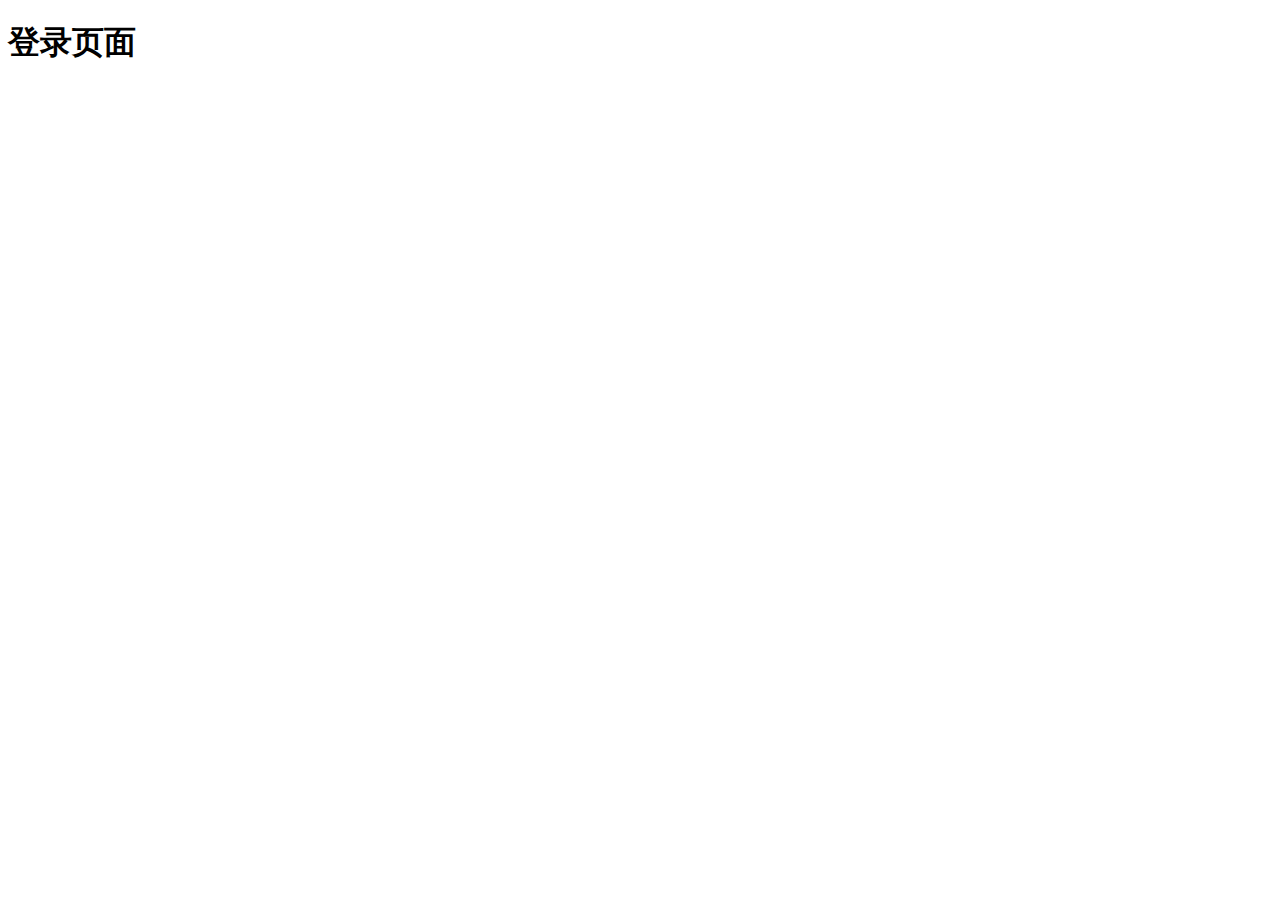
==== login.html @ adebc360 "初始化项目" ====
<!DOCTYPE html>
<html lang="en">

<head>
    <meta charset="UTF-8">
    <meta name="viewport" content="width=device-width, initial-scale=1.0">
    <title>Document</title>
</head>

<body>
    <h1>登录页面</h1>
</body>

</html>
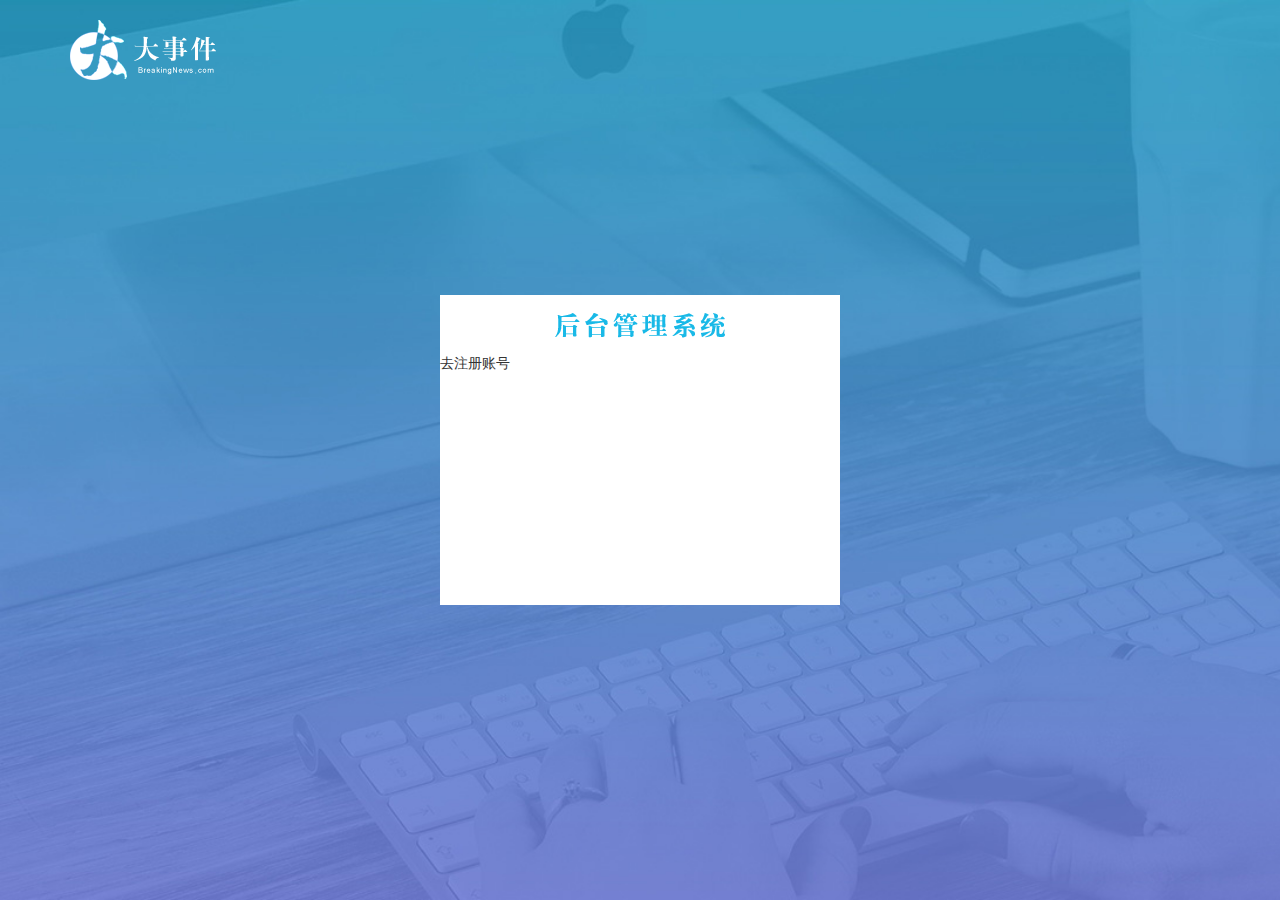
==== commit 69cecc30: "完成登录页面" ====
--- a/login.html
+++ b/login.html
@@ -5,10 +5,30 @@
     <meta charset="UTF-8">
     <meta name="viewport" content="width=device-width, initial-scale=1.0">
     <title>Document</title>
+    <link rel="stylesheet" href="/assets/lib/layui/css/layui.css">
+    <link rel="stylesheet" href="/assets/css/login.css" />
 </head>
 
 <body>
-    <h1>登录页面</h1>
+    <div class="layui-main header">
+        <img src="/assets/images/logo.png" alt="">
+    </div>
+    <div class="loginBox">
+        <div class="header-box"></div>
+        <!-- 登录盒子 -->
+        <div class="login_box">
+            <a href="javascript:;" id="link-reg">去注册账号</a>
+        </div>
+        <!-- 注册盒子 -->
+        <div class="reg_box">
+            <a href="javascript:;" id="link-login">去登录</a>
+        </div>
+
+    </div>
+    <!-- 一定要在最底部,导入所有的script脚本 -->
+    <script src="/assets/lib/layui/layui.all.js"></script>
+    <script src="/assets/lib/jquery.js"></script>
+    <script src="/assets/js/login.js"></script>
 </body>
 
 </html>--- a/assets/lib/layui/css/layui.css
+++ b/assets/lib/layui/css/layui.css
@@ -0,0 +1,2 @@
+/** layui-v2.5.5 MIT License By https://www.layui.com */
+ .layui-inline,img{display:inline-block;vertical-align:middle}h1,h2,h3,h4,h5,h6{font-weight:400}.layui-edge,.layui-header,.layui-inline,.layui-main{position:relative}.layui-body,.layui-edge,.layui-elip{overflow:hidden}.layui-btn,.layui-edge,.layui-inline,img{vertical-align:middle}.layui-btn,.layui-disabled,.layui-icon,.layui-unselect{-moz-user-select:none;-webkit-user-select:none;-ms-user-select:none}.layui-elip,.layui-form-checkbox span,.layui-form-pane .layui-form-label{text-overflow:ellipsis;white-space:nowrap}.layui-breadcrumb,.layui-tree-btnGroup{visibility:hidden}blockquote,body,button,dd,div,dl,dt,form,h1,h2,h3,h4,h5,h6,input,li,ol,p,pre,td,textarea,th,ul{margin:0;padding:0;-webkit-tap-highlight-color:rgba(0,0,0,0)}a:active,a:hover{outline:0}img{border:none}li{list-style:none}table{border-collapse:collapse;border-spacing:0}h4,h5,h6{font-size:100%}button,input,optgroup,option,select,textarea{font-family:inherit;font-size:inherit;font-style:inherit;font-weight:inherit;outline:0}pre{white-space:pre-wrap;white-space:-moz-pre-wrap;white-space:-pre-wrap;white-space:-o-pre-wrap;word-wrap:break-word}body{line-height:24px;font:14px Helvetica Neue,Helvetica,PingFang SC,Tahoma,Arial,sans-serif}hr{height:1px;margin:10px 0;border:0;clear:both}a{color:#333;text-decoration:none}a:hover{color:#777}a cite{font-style:normal;*cursor:pointer}.layui-border-box,.layui-border-box *{box-sizing:border-box}.layui-box,.layui-box *{box-sizing:content-box}.layui-clear{clear:both;*zoom:1}.layui-clear:after{content:'\20';clear:both;*zoom:1;display:block;height:0}.layui-inline{*display:inline;*zoom:1}.layui-edge{display:inline-block;width:0;height:0;border-width:6px;border-style:dashed;border-color:transparent}.layui-edge-top{top:-4px;border-bottom-color:#999;border-bottom-style:solid}.layui-edge-right{border-left-color:#999;border-left-style:solid}.layui-edge-bottom{top:2px;border-top-color:#999;border-top-style:solid}.layui-edge-left{border-right-color:#999;border-right-style:solid}.layui-disabled,.layui-disabled:hover{color:#d2d2d2!important;cursor:not-allowed!important}.layui-circle{border-radius:100%}.layui-show{display:block!important}.layui-hide{display:none!important}@font-face{font-family:layui-icon;src:url(../font/iconfont.eot?v=250);src:url(../font/iconfont.eot?v=250#iefix) format('embedded-opentype'),url(../font/iconfont.woff2?v=250) format('woff2'),url(../font/iconfont.woff?v=250) format('woff'),url(../font/iconfont.ttf?v=250) format('truetype'),url(../font/iconfont.svg?v=250#layui-icon) format('svg')}.layui-icon{font-family:layui-icon!important;font-size:16px;font-style:normal;-webkit-font-smoothing:antialiased;-moz-osx-font-smoothing:grayscale}.layui-icon-reply-fill:before{content:"\e611"}.layui-icon-set-fill:before{content:"\e614"}.layui-icon-menu-fill:before{content:"\e60f"}.layui-icon-search:before{content:"\e615"}.layui-icon-share:before{content:"\e641"}.layui-icon-set-sm:before{content:"\e620"}.layui-icon-engine:before{content:"\e628"}.layui-icon-close:before{content:"\1006"}.layui-icon-close-fill:before{content:"\1007"}.layui-icon-chart-screen:before{content:"\e629"}.layui-icon-star:before{content:"\e600"}.layui-icon-circle-dot:before{content:"\e617"}.layui-icon-chat:before{content:"\e606"}.layui-icon-release:before{content:"\e609"}.layui-icon-list:before{content:"\e60a"}.layui-icon-chart:before{content:"\e62c"}.layui-icon-ok-circle:before{content:"\1005"}.layui-icon-layim-theme:before{content:"\e61b"}.layui-icon-table:before{content:"\e62d"}.layui-icon-right:before{content:"\e602"}.layui-icon-left:before{content:"\e603"}.layui-icon-cart-simple:before{content:"\e698"}.layui-icon-face-cry:before{content:"\e69c"}.layui-icon-face-smile:before{content:"\e6af"}.layui-icon-survey:before{content:"\e6b2"}.layui-icon-tree:before{content:"\e62e"}.layui-icon-upload-circle:before{content:"\e62f"}.layui-icon-add-circle:before{content:"\e61f"}.layui-icon-download-circle:before{content:"\e601"}.layui-icon-templeate-1:before{content:"\e630"}.layui-icon-util:before{content:"\e631"}.layui-icon-face-surprised:before{content:"\e664"}.layui-icon-edit:before{content:"\e642"}.layui-icon-speaker:before{content:"\e645"}.layui-icon-down:before{content:"\e61a"}.layui-icon-file:before{content:"\e621"}.layui-icon-layouts:before{content:"\e632"}.layui-icon-rate-half:before{content:"\e6c9"}.layui-icon-add-circle-fine:before{content:"\e608"}.layui-icon-prev-circle:before{content:"\e633"}.layui-icon-read:before{content:"\e705"}.layui-icon-404:before{content:"\e61c"}.layui-icon-carousel:before{content:"\e634"}.layui-icon-help:before{content:"\e607"}.layui-icon-code-circle:before{content:"\e635"}.layui-icon-water:before{content:"\e636"}.layui-icon-username:before{content:"\e66f"}.layui-icon-find-fill:before{content:"\e670"}.layui-icon-about:before{content:"\e60b"}.layui-icon-location:before{content:"\e715"}.layui-icon-up:before{content:"\e619"}.layui-icon-pause:before{content:"\e651"}.layui-icon-date:before{content:"\e637"}.layui-icon-layim-uploadfile:before{content:"\e61d"}.layui-icon-delete:before{content:"\e640"}.layui-icon-play:before{content:"\e652"}.layui-icon-top:before{content:"\e604"}.layui-icon-friends:before{content:"\e612"}.layui-icon-refresh-3:before{content:"\e9aa"}.layui-icon-ok:before{content:"\e605"}.layui-icon-layer:before{content:"\e638"}.layui-icon-face-smile-fine:before{content:"\e60c"}.layui-icon-dollar:before{content:"\e659"}.layui-icon-group:before{content:"\e613"}.layui-icon-layim-download:before{content:"\e61e"}.layui-icon-picture-fine:before{content:"\e60d"}.layui-icon-link:before{content:"\e64c"}.layui-icon-diamond:before{content:"\e735"}.layui-icon-log:before{content:"\e60e"}.layui-icon-rate-solid:before{content:"\e67a"}.layui-icon-fonts-del:before{content:"\e64f"}.layui-icon-unlink:before{content:"\e64d"}.layui-icon-fonts-clear:before{content:"\e639"}.layui-icon-triangle-r:before{content:"\e623"}.layui-icon-circle:before{content:"\e63f"}.layui-icon-radio:before{content:"\e643"}.layui-icon-align-center:before{content:"\e647"}.layui-icon-align-right:before{content:"\e648"}.layui-icon-align-left:before{content:"\e649"}.layui-icon-loading-1:before{content:"\e63e"}.layui-icon-return:before{content:"\e65c"}.layui-icon-fonts-strong:before{content:"\e62b"}.layui-icon-upload:before{content:"\e67c"}.layui-icon-dialogue:before{content:"\e63a"}.layui-icon-video:before{content:"\e6ed"}.layui-icon-headset:before{content:"\e6fc"}.layui-icon-cellphone-fine:before{content:"\e63b"}.layui-icon-add-1:before{content:"\e654"}.layui-icon-face-smile-b:before{content:"\e650"}.layui-icon-fonts-html:before{content:"\e64b"}.layui-icon-form:before{content:"\e63c"}.layui-icon-cart:before{content:"\e657"}.layui-icon-camera-fill:before{content:"\e65d"}.layui-icon-tabs:before{content:"\e62a"}.layui-icon-fonts-code:before{content:"\e64e"}.layui-icon-fire:before{content:"\e756"}.layui-icon-set:before{content:"\e716"}.layui-icon-fonts-u:before{content:"\e646"}.layui-icon-triangle-d:before{content:"\e625"}.layui-icon-tips:before{content:"\e702"}.layui-icon-picture:before{content:"\e64a"}.layui-icon-more-vertical:before{content:"\e671"}.layui-icon-flag:before{content:"\e66c"}.layui-icon-loading:before{content:"\e63d"}.layui-icon-fonts-i:before{content:"\e644"}.layui-icon-refresh-1:before{content:"\e666"}.layui-icon-rmb:before{content:"\e65e"}.layui-icon-home:before{content:"\e68e"}.layui-icon-user:before{content:"\e770"}.layui-icon-notice:before{content:"\e667"}.layui-icon-login-weibo:before{content:"\e675"}.layui-icon-voice:before{content:"\e688"}.layui-icon-upload-drag:before{content:"\e681"}.layui-icon-login-qq:before{content:"\e676"}.layui-icon-snowflake:before{content:"\e6b1"}.layui-icon-file-b:before{content:"\e655"}.layui-icon-template:before{content:"\e663"}.layui-icon-auz:before{content:"\e672"}.layui-icon-console:before{content:"\e665"}.layui-icon-app:before{content:"\e653"}.layui-icon-prev:before{content:"\e65a"}.layui-icon-website:before{content:"\e7ae"}.layui-icon-next:before{content:"\e65b"}.layui-icon-component:before{content:"\e857"}.layui-icon-more:before{content:"\e65f"}.layui-icon-login-wechat:before{content:"\e677"}.layui-icon-shrink-right:before{content:"\e668"}.layui-icon-spread-left:before{content:"\e66b"}.layui-icon-camera:before{content:"\e660"}.layui-icon-note:before{content:"\e66e"}.layui-icon-refresh:before{content:"\e669"}.layui-icon-female:before{content:"\e661"}.layui-icon-male:before{content:"\e662"}.layui-icon-password:before{content:"\e673"}.layui-icon-senior:before{content:"\e674"}.layui-icon-theme:before{content:"\e66a"}.layui-icon-tread:before{content:"\e6c5"}.layui-icon-praise:before{content:"\e6c6"}.layui-icon-star-fill:before{content:"\e658"}.layui-icon-rate:before{content:"\e67b"}.layui-icon-template-1:before{content:"\e656"}.layui-icon-vercode:before{content:"\e679"}.layui-icon-cellphone:before{content:"\e678"}.layui-icon-screen-full:before{content:"\e622"}.layui-icon-screen-restore:before{content:"\e758"}.layui-icon-cols:before{content:"\e610"}.layui-icon-export:before{content:"\e67d"}.layui-icon-print:before{content:"\e66d"}.layui-icon-slider:before{content:"\e714"}.layui-icon-addition:before{content:"\e624"}.layui-icon-subtraction:before{content:"\e67e"}.layui-icon-service:before{content:"\e626"}.layui-icon-transfer:before{content:"\e691"}.layui-main{width:1140px;margin:0 auto}.layui-header{z-index:1000;height:60px}.layui-header a:hover{transition:all .5s;-webkit-transition:all .5s}.layui-side{position:fixed;left:0;top:0;bottom:0;z-index:999;width:200px;overflow-x:hidden}.layui-side-scroll{position:relative;width:220px;height:100%;overflow-x:hidden}.layui-body{position:absolute;left:200px;right:0;top:0;bottom:0;z-index:998;width:auto;overflow-y:auto;box-sizing:border-box}.layui-layout-body{overflow:hidden}.layui-layout-admin .layui-header{background-color:#23262E}.layui-layout-admin .layui-side{top:60px;width:200px;overflow-x:hidden}.layui-layout-admin .layui-body{position:fixed;top:60px;bottom:44px}.layui-layout-admin .layui-main{width:auto;margin:0 15px}.layui-layout-admin .layui-footer{position:fixed;left:200px;right:0;bottom:0;height:44px;line-height:44px;padding:0 15px;background-color:#eee}.layui-layout-admin .layui-logo{position:absolute;left:0;top:0;width:200px;height:100%;line-height:60px;text-align:center;color:#009688;font-size:16px}.layui-layout-admin .layui-header .layui-nav{background:0 0}.layui-layout-left{position:absolute!important;left:200px;top:0}.layui-layout-right{position:absolute!important;right:0;top:0}.layui-container{position:relative;margin:0 auto;padding:0 15px;box-sizing:border-box}.layui-fluid{position:relative;margin:0 auto;padding:0 15px}.layui-row:after,.layui-row:before{content:'';display:block;clear:both}.layui-col-lg1,.layui-col-lg10,.layui-col-lg11,.layui-col-lg12,.layui-col-lg2,.layui-col-lg3,.layui-col-lg4,.layui-col-lg5,.layui-col-lg6,.layui-col-lg7,.layui-col-lg8,.layui-col-lg9,.layui-col-md1,.layui-col-md10,.layui-col-md11,.layui-col-md12,.layui-col-md2,.layui-col-md3,.layui-col-md4,.layui-col-md5,.layui-col-md6,.layui-col-md7,.layui-col-md8,.layui-col-md9,.layui-col-sm1,.layui-col-sm10,.layui-col-sm11,.layui-col-sm12,.layui-col-sm2,.layui-col-sm3,.layui-col-sm4,.layui-col-sm5,.layui-col-sm6,.layui-col-sm7,.layui-col-sm8,.layui-col-sm9,.layui-col-xs1,.layui-col-xs10,.layui-col-xs11,.layui-col-xs12,.layui-col-xs2,.layui-col-xs3,.layui-col-xs4,.layui-col-xs5,.layui-col-xs6,.layui-col-xs7,.layui-col-xs8,.layui-col-xs9{position:relative;display:block;box-sizing:border-box}.layui-col-xs1,.layui-col-xs10,.layui-col-xs11,.layui-col-xs12,.layui-col-xs2,.layui-col-xs3,.layui-col-xs4,.layui-col-xs5,.layui-col-xs6,.layui-col-xs7,.layui-col-xs8,.layui-col-xs9{float:left}.layui-col-xs1{width:8.33333333%}.layui-col-xs2{width:16.66666667%}.layui-col-xs3{width:25%}.layui-col-xs4{width:33.33333333%}.layui-col-xs5{width:41.66666667%}.layui-col-xs6{width:50%}.layui-col-xs7{width:58.33333333%}.layui-col-xs8{width:66.66666667%}.layui-col-xs9{width:75%}.layui-col-xs10{width:83.33333333%}.layui-col-xs11{width:91.66666667%}.layui-col-xs12{width:100%}.layui-col-xs-offset1{margin-left:8.33333333%}.layui-col-xs-offset2{margin-left:16.66666667%}.layui-col-xs-offset3{margin-left:25%}.layui-col-xs-offset4{margin-left:33.33333333%}.layui-col-xs-offset5{margin-left:41.66666667%}.layui-col-xs-offset6{margin-left:50%}.layui-col-xs-offset7{margin-left:58.33333333%}.layui-col-xs-offset8{margin-left:66.66666667%}.layui-col-xs-offset9{margin-left:75%}.layui-col-xs-offset10{margin-left:83.33333333%}.layui-col-xs-offset11{margin-left:91.66666667%}.layui-col-xs-offset12{margin-left:100%}@media screen and (max-width:768px){.layui-hide-xs{display:none!important}.layui-show-xs-block{display:block!important}.layui-show-xs-inline{display:inline!important}.layui-show-xs-inline-block{display:inline-block!important}}@media screen and (min-width:768px){.layui-container{width:750px}.layui-hide-sm{display:none!important}.layui-show-sm-block{display:block!important}.layui-show-sm-inline{display:inline!important}.layui-show-sm-inline-block{display:inline-block!important}.layui-col-sm1,.layui-col-sm10,.layui-col-sm11,.layui-col-sm12,.layui-col-sm2,.layui-col-sm3,.layui-col-sm4,.layui-col-sm5,.layui-col-sm6,.layui-col-sm7,.layui-col-sm8,.layui-col-sm9{float:left}.layui-col-sm1{width:8.33333333%}.layui-col-sm2{width:16.66666667%}.layui-col-sm3{width:25%}.layui-col-sm4{width:33.33333333%}.layui-col-sm5{width:41.66666667%}.layui-col-sm6{width:50%}.layui-col-sm7{width:58.33333333%}.layui-col-sm8{width:66.66666667%}.layui-col-sm9{width:75%}.layui-col-sm10{width:83.33333333%}.layui-col-sm11{width:91.66666667%}.layui-col-sm12{width:100%}.layui-col-sm-offset1{margin-left:8.33333333%}.layui-col-sm-offset2{margin-left:16.66666667%}.layui-col-sm-offset3{margin-left:25%}.layui-col-sm-offset4{margin-left:33.33333333%}.layui-col-sm-offset5{margin-left:41.66666667%}.layui-col-sm-offset6{margin-left:50%}.layui-col-sm-offset7{margin-left:58.33333333%}.layui-col-sm-offset8{margin-left:66.66666667%}.layui-col-sm-offset9{margin-left:75%}.layui-col-sm-offset10{margin-left:83.33333333%}.layui-col-sm-offset11{margin-left:91.66666667%}.layui-col-sm-offset12{margin-left:100%}}@media screen and (min-width:992px){.layui-container{width:970px}.layui-hide-md{display:none!important}.layui-show-md-block{display:block!important}.layui-show-md-inline{display:inline!important}.layui-show-md-inline-block{display:inline-block!important}.layui-col-md1,.layui-col-md10,.layui-col-md11,.layui-col-md12,.layui-col-md2,.layui-col-md3,.layui-col-md4,.layui-col-md5,.layui-col-md6,.layui-col-md7,.layui-col-md8,.layui-col-md9{float:left}.layui-col-md1{width:8.33333333%}.layui-col-md2{width:16.66666667%}.layui-col-md3{width:25%}.layui-col-md4{width:33.33333333%}.layui-col-md5{width:41.66666667%}.layui-col-md6{width:50%}.layui-col-md7{width:58.33333333%}.layui-col-md8{width:66.66666667%}.layui-col-md9{width:75%}.layui-col-md10{width:83.33333333%}.layui-col-md11{width:91.66666667%}.layui-col-md12{width:100%}.layui-col-md-offset1{margin-left:8.33333333%}.layui-col-md-offset2{margin-left:16.66666667%}.layui-col-md-offset3{margin-left:25%}.layui-col-md-offset4{margin-left:33.33333333%}.layui-col-md-offset5{margin-left:41.66666667%}.layui-col-md-offset6{margin-left:50%}.layui-col-md-offset7{margin-left:58.33333333%}.layui-col-md-offset8{margin-left:66.66666667%}.layui-col-md-offset9{margin-left:75%}.layui-col-md-offset10{margin-left:83.33333333%}.layui-col-md-offset11{margin-left:91.66666667%}.layui-col-md-offset12{margin-left:100%}}@media screen and (min-width:1200px){.layui-container{width:1170px}.layui-hide-lg{display:none!important}.layui-show-lg-block{display:block!important}.layui-show-lg-inline{display:inline!important}.layui-show-lg-inline-block{display:inline-block!important}.layui-col-lg1,.layui-col-lg10,.layui-col-lg11,.layui-col-lg12,.layui-col-lg2,.layui-col-lg3,.layui-col-lg4,.layui-col-lg5,.layui-col-lg6,.layui-col-lg7,.layui-col-lg8,.layui-col-lg9{float:left}.layui-col-lg1{width:8.33333333%}.layui-col-lg2{width:16.66666667%}.layui-col-lg3{width:25%}.layui-col-lg4{width:33.33333333%}.layui-col-lg5{width:41.66666667%}.layui-col-lg6{width:50%}.layui-col-lg7{width:58.33333333%}.layui-col-lg8{width:66.66666667%}.layui-col-lg9{width:75%}.layui-col-lg10{width:83.33333333%}.layui-col-lg11{width:91.66666667%}.layui-col-lg12{width:100%}.layui-col-lg-offset1{margin-left:8.33333333%}.layui-col-lg-offset2{margin-left:16.66666667%}.layui-col-lg-offset3{margin-left:25%}.layui-col-lg-offset4{margin-left:33.33333333%}.layui-col-lg-offset5{margin-left:41.66666667%}.layui-col-lg-offset6{margin-left:50%}.layui-col-lg-offset7{margin-left:58.33333333%}.layui-col-lg-offset8{margin-left:66.66666667%}.layui-col-lg-offset9{margin-left:75%}.layui-col-lg-offset10{margin-left:83.33333333%}.layui-col-lg-offset11{margin-left:91.66666667%}.layui-col-lg-offset12{margin-left:100%}}.layui-col-space1{margin:-.5px}.layui-col-space1>*{padding:.5px}.layui-col-space3{margin:-1.5px}.layui-col-space3>*{padding:1.5px}.layui-col-space5{margin:-2.5px}.layui-col-space5>*{padding:2.5px}.layui-col-space8{margin:-3.5px}.layui-col-space8>*{padding:3.5px}.layui-col-space10{margin:-5px}.layui-col-space10>*{padding:5px}.layui-col-space12{margin:-6px}.layui-col-space12>*{padding:6px}.layui-col-space15{margin:-7.5px}.layui-col-space15>*{padding:7.5px}.layui-col-space18{margin:-9px}.layui-col-space18>*{padding:9px}.layui-col-space20{margin:-10px}.layui-col-space20>*{padding:10px}.layui-col-space22{margin:-11px}.layui-col-space22>*{padding:11px}.layui-col-space25{margin:-12.5px}.layui-col-space25>*{padding:12.5px}.layui-col-space30{margin:-15px}.layui-col-space30>*{padding:15px}.layui-btn,.layui-input,.layui-select,.layui-textarea,.layui-upload-button{outline:0;-webkit-appearance:none;transition:all .3s;-webkit-transition:all .3s;box-sizing:border-box}.layui-elem-quote{margin-bottom:10px;padding:15px;line-height:22px;border-left:5px solid #009688;border-radius:0 2px 2px 0;background-color:#f2f2f2}.layui-quote-nm{border-style:solid;border-width:1px 1px 1px 5px;background:0 0}.layui-elem-field{margin-bottom:10px;padding:0;border-width:1px;border-style:solid}.layui-elem-field legend{margin-left:20px;padding:0 10px;font-size:20px;font-weight:300}.layui-field-title{margin:10px 0 20px;border-width:1px 0 0}.layui-field-box{padding:10px 15px}.layui-field-title .layui-field-box{padding:10px 0}.layui-progress{position:relative;height:6px;border-radius:20px;background-color:#e2e2e2}.layui-progress-bar{position:absolute;left:0;top:0;width:0;max-width:100%;height:6px;border-radius:20px;text-align:right;background-color:#5FB878;transition:all .3s;-webkit-transition:all .3s}.layui-progress-big,.layui-progress-big .layui-progress-bar{height:18px;line-height:18px}.layui-progress-text{position:relative;top:-20px;line-height:18px;font-size:12px;color:#666}.layui-progress-big .layui-progress-text{position:static;padding:0 10px;color:#fff}.layui-collapse{border-width:1px;border-style:solid;border-radius:2px}.layui-colla-content,.layui-colla-item{border-top-width:1px;border-top-style:solid}.layui-colla-item:first-child{border-top:none}.layui-colla-title{position:relative;height:42px;line-height:42px;padding:0 15px 0 35px;color:#333;background-color:#f2f2f2;cursor:pointer;font-size:14px;overflow:hidden}.layui-colla-content{display:none;padding:10px 15px;line-height:22px;color:#666}.layui-colla-icon{position:absolute;left:15px;top:0;font-size:14px}.layui-card{margin-bottom:15px;border-radius:2px;background-color:#fff;box-shadow:0 1px 2px 0 rgba(0,0,0,.05)}.layui-card:last-child{margin-bottom:0}.layui-card-header{position:relative;height:42px;line-height:42px;padding:0 15px;border-bottom:1px solid #f6f6f6;color:#333;border-radius:2px 2px 0 0;font-size:14px}.layui-bg-black,.layui-bg-blue,.layui-bg-cyan,.layui-bg-green,.layui-bg-orange,.layui-bg-red{color:#fff!important}.layui-card-body{position:relative;padding:10px 15px;line-height:24px}.layui-card-body[pad15]{padding:15px}.layui-card-body[pad20]{padding:20px}.layui-card-body .layui-table{margin:5px 0}.layui-card .layui-tab{margin:0}.layui-panel-window{position:relative;padding:15px;border-radius:0;border-top:5px solid #E6E6E6;background-color:#fff}.layui-auxiliar-moving{position:fixed;left:0;right:0;top:0;bottom:0;width:100%;height:100%;background:0 0;z-index:9999999999}.layui-form-label,.layui-form-mid,.layui-form-select,.layui-input-block,.layui-input-inline,.layui-textarea{position:relative}.layui-bg-red{background-color:#FF5722!important}.layui-bg-orange{background-color:#FFB800!important}.layui-bg-green{background-color:#009688!important}.layui-bg-cyan{background-color:#2F4056!important}.layui-bg-blue{background-color:#1E9FFF!important}.layui-bg-black{background-color:#393D49!important}.layui-bg-gray{background-color:#eee!important;color:#666!important}.layui-badge-rim,.layui-colla-content,.layui-colla-item,.layui-collapse,.layui-elem-field,.layui-form-pane .layui-form-item[pane],.layui-form-pane .layui-form-label,.layui-input,.layui-layedit,.layui-layedit-tool,.layui-quote-nm,.layui-select,.layui-tab-bar,.layui-tab-card,.layui-tab-title,.layui-tab-title .layui-this:after,.layui-textarea{border-color:#e6e6e6}.layui-timeline-item:before,hr{background-color:#e6e6e6}.layui-text{line-height:22px;font-size:14px;color:#666}.layui-text h1,.layui-text h2,.layui-text h3{font-weight:500;color:#333}.layui-text h1{font-size:30px}.layui-text h2{font-size:24px}.layui-text h3{font-size:18px}.layui-text a:not(.layui-btn){color:#01AAED}.layui-text a:not(.layui-btn):hover{text-decoration:underline}.layui-text ul{padding:5px 0 5px 15px}.layui-text ul li{margin-top:5px;list-style-type:disc}.layui-text em,.layui-word-aux{color:#999!important;padding:0 5px!important}.layui-btn{display:inline-block;height:38px;line-height:38px;padding:0 18px;background-color:#009688;color:#fff;white-space:nowrap;text-align:center;font-size:14px;border:none;border-radius:2px;cursor:pointer}.layui-btn:hover{opacity:.8;filter:alpha(opacity=80);color:#fff}.layui-btn:active{opacity:1;filter:alpha(opacity=100)}.layui-btn+.layui-btn{margin-left:10px}.layui-btn-container{font-size:0}.layui-btn-container .layui-btn{margin-right:10px;margin-bottom:10px}.layui-btn-container .layui-btn+.layui-btn{margin-left:0}.layui-table .layui-btn-container .layui-btn{margin-bottom:9px}.layui-btn-radius{border-radius:100px}.layui-btn .layui-icon{margin-right:3px;font-size:18px;vertical-align:bottom;vertical-align:middle\9}.layui-btn-primary{border:1px solid #C9C9C9;background-color:#fff;color:#555}.layui-btn-primary:hover{border-color:#009688;color:#333}.layui-btn-normal{background-color:#1E9FFF}.layui-btn-warm{background-color:#FFB800}.layui-btn-danger{background-color:#FF5722}.layui-btn-checked{background-color:#5FB878}.layui-btn-disabled,.layui-btn-disabled:active,.layui-btn-disabled:hover{border:1px solid #e6e6e6;background-color:#FBFBFB;color:#C9C9C9;cursor:not-allowed;opacity:1}.layui-btn-lg{height:44px;line-height:44px;padding:0 25px;font-size:16px}.layui-btn-sm{height:30px;line-height:30px;padding:0 10px;font-size:12px}.layui-btn-sm i{font-size:16px!important}.layui-btn-xs{height:22px;line-height:22px;padding:0 5px;font-size:12px}.layui-btn-xs i{font-size:14px!important}.layui-btn-group{display:inline-block;vertical-align:middle;font-size:0}.layui-btn-group .layui-btn{margin-left:0!important;margin-right:0!important;border-left:1px solid rgba(255,255,255,.5);border-radius:0}.layui-btn-group .layui-btn-primary{border-left:none}.layui-btn-group .layui-btn-primary:hover{border-color:#C9C9C9;color:#009688}.layui-btn-group .layui-btn:first-child{border-left:none;border-radius:2px 0 0 2px}.layui-btn-group .layui-btn-primary:first-child{border-left:1px solid #c9c9c9}.layui-btn-group .layui-btn:last-child{border-radius:0 2px 2px 0}.layui-btn-group .layui-btn+.layui-btn{margin-left:0}.layui-btn-group+.layui-btn-group{margin-left:10px}.layui-btn-fluid{width:100%}.layui-input,.layui-select,.layui-textarea{height:38px;line-height:1.3;line-height:38px\9;border-width:1px;border-style:solid;background-color:#fff;border-radius:2px}.layui-input::-webkit-input-placeholder,.layui-select::-webkit-input-placeholder,.layui-textarea::-webkit-input-placeholder{line-height:1.3}.layui-input,.layui-textarea{display:block;width:100%;padding-left:10px}.layui-input:hover,.layui-textarea:hover{border-color:#D2D2D2!important}.layui-input:focus,.layui-textarea:focus{border-color:#C9C9C9!important}.layui-textarea{min-height:100px;height:auto;line-height:20px;padding:6px 10px;resize:vertical}.layui-select{padding:0 10px}.layui-form input[type=checkbox],.layui-form input[type=radio],.layui-form select{display:none}.layui-form [lay-ignore]{display:initial}.layui-form-item{margin-bottom:15px;clear:both;*zoom:1}.layui-form-item:after{content:'\20';clear:both;*zoom:1;display:block;height:0}.layui-form-label{float:left;display:block;padding:9px 15px;width:80px;font-weight:400;line-height:20px;text-align:right}.layui-form-label-col{display:block;float:none;padding:9px 0;line-height:20px;text-align:left}.layui-form-item .layui-inline{margin-bottom:5px;margin-right:10px}.layui-input-block{margin-left:110px;min-height:36px}.layui-input-inline{display:inline-block;vertical-align:middle}.layui-form-item .layui-input-inline{float:left;width:190px;margin-right:10px}.layui-form-text .layui-input-inline{width:auto}.layui-form-mid{float:left;display:block;padding:9px 0!important;line-height:20px;margin-right:10px}.layui-form-danger+.layui-form-select .layui-input,.layui-form-danger:focus{border-color:#FF5722!important}.layui-form-select .layui-input{padding-right:30px;cursor:pointer}.layui-form-select .layui-edge{position:absolute;right:10px;top:50%;margin-top:-3px;cursor:pointer;border-width:6px;border-top-color:#c2c2c2;border-top-style:solid;transition:all .3s;-webkit-transition:all .3s}.layui-form-select dl{display:none;position:absolute;left:0;top:42px;padding:5px 0;z-index:899;min-width:100%;border:1px solid #d2d2d2;max-height:300px;overflow-y:auto;background-color:#fff;border-radius:2px;box-shadow:0 2px 4px rgba(0,0,0,.12);box-sizing:border-box}.layui-form-select dl dd,.layui-form-select dl dt{padding:0 10px;line-height:36px;white-space:nowrap;overflow:hidden;text-overflow:ellipsis}.layui-form-select dl dt{font-size:12px;color:#999}.layui-form-select dl dd{cursor:pointer}.layui-form-select dl dd:hover{background-color:#f2f2f2;-webkit-transition:.5s all;transition:.5s all}.layui-form-select .layui-select-group dd{padding-left:20px}.layui-form-select dl dd.layui-select-tips{padding-left:10px!important;color:#999}.layui-form-select dl dd.layui-this{background-color:#5FB878;color:#fff}.layui-form-checkbox,.layui-form-select dl dd.layui-disabled{background-color:#fff}.layui-form-selected dl{display:block}.layui-form-checkbox,.layui-form-checkbox *,.layui-form-switch{display:inline-block;vertical-align:middle}.layui-form-selected .layui-edge{margin-top:-9px;-webkit-transform:rotate(180deg);transform:rotate(180deg);margin-top:-3px\9}:root .layui-form-selected .layui-edge{margin-top:-9px\0/IE9}.layui-form-selectup dl{top:auto;bottom:42px}.layui-select-none{margin:5px 0;text-align:center;color:#999}.layui-select-disabled .layui-disabled{border-color:#eee!important}.layui-select-disabled .layui-edge{border-top-color:#d2d2d2}.layui-form-checkbox{position:relative;height:30px;line-height:30px;margin-right:10px;padding-right:30px;cursor:pointer;font-size:0;-webkit-transition:.1s linear;transition:.1s linear;box-sizing:border-box}.layui-form-checkbox span{padding:0 10px;height:100%;font-size:14px;border-radius:2px 0 0 2px;background-color:#d2d2d2;color:#fff;overflow:hidden}.layui-form-checkbox:hover span{background-color:#c2c2c2}.layui-form-checkbox i{position:absolute;right:0;top:0;width:30px;height:28px;border:1px solid #d2d2d2;border-left:none;border-radius:0 2px 2px 0;color:#fff;font-size:20px;text-align:center}.layui-form-checkbox:hover i{border-color:#c2c2c2;color:#c2c2c2}.layui-form-checked,.layui-form-checked:hover{border-color:#5FB878}.layui-form-checked span,.layui-form-checked:hover span{background-color:#5FB878}.layui-form-checked i,.layui-form-checked:hover i{color:#5FB878}.layui-form-item .layui-form-checkbox{margin-top:4px}.layui-form-checkbox[lay-skin=primary]{height:auto!important;line-height:normal!important;min-width:18px;min-height:18px;border:none!important;margin-right:0;padding-left:28px;padding-right:0;background:0 0}.layui-form-checkbox[lay-skin=primary] span{padding-left:0;padding-right:15px;line-height:18px;background:0 0;color:#666}.layui-form-checkbox[lay-skin=primary] i{right:auto;left:0;width:16px;height:16px;line-height:16px;border:1px solid #d2d2d2;font-size:12px;border-radius:2px;background-color:#fff;-webkit-transition:.1s linear;transition:.1s linear}.layui-form-checkbox[lay-skin=primary]:hover i{border-color:#5FB878;color:#fff}.layui-form-checked[lay-skin=primary] i{border-color:#5FB878!important;background-color:#5FB878;color:#fff}.layui-checkbox-disbaled[lay-skin=primary] span{background:0 0!important;color:#c2c2c2}.layui-checkbox-disbaled[lay-skin=primary]:hover i{border-color:#d2d2d2}.layui-form-item .layui-form-checkbox[lay-skin=primary]{margin-top:10px}.layui-form-switch{position:relative;height:22px;line-height:22px;min-width:35px;padding:0 5px;margin-top:8px;border:1px solid #d2d2d2;border-radius:20px;cursor:pointer;background-color:#fff;-webkit-transition:.1s linear;transition:.1s linear}.layui-form-switch i{position:absolute;left:5px;top:3px;width:16px;height:16px;border-radius:20px;background-color:#d2d2d2;-webkit-transition:.1s linear;transition:.1s linear}.layui-form-switch em{position:relative;top:0;width:25px;margin-left:21px;padding:0!important;text-align:center!important;color:#999!important;font-style:normal!important;font-size:12px}.layui-form-onswitch{border-color:#5FB878;background-color:#5FB878}.layui-checkbox-disbaled,.layui-checkbox-disbaled i{border-color:#e2e2e2!important}.layui-form-onswitch i{left:100%;margin-left:-21px;background-color:#fff}.layui-form-onswitch em{margin-left:5px;margin-right:21px;color:#fff!important}.layui-checkbox-disbaled span{background-color:#e2e2e2!important}.layui-checkbox-disbaled:hover i{color:#fff!important}[lay-radio]{display:none}.layui-form-radio,.layui-form-radio *{display:inline-block;vertical-align:middle}.layui-form-radio{line-height:28px;margin:6px 10px 0 0;padding-right:10px;cursor:pointer;font-size:0}.layui-form-radio *{font-size:14px}.layui-form-radio>i{margin-right:8px;font-size:22px;color:#c2c2c2}.layui-form-radio>i:hover,.layui-form-radioed>i{color:#5FB878}.layui-radio-disbaled>i{color:#e2e2e2!important}.layui-form-pane .layui-form-label{width:110px;padding:8px 15px;height:38px;line-height:20px;border-width:1px;border-style:solid;border-radius:2px 0 0 2px;text-align:center;background-color:#FBFBFB;overflow:hidden;box-sizing:border-box}.layui-form-pane .layui-input-inline{margin-left:-1px}.layui-form-pane .layui-input-block{margin-left:110px;left:-1px}.layui-form-pane .layui-input{border-radius:0 2px 2px 0}.layui-form-pane .layui-form-text .layui-form-label{float:none;width:100%;border-radius:2px;box-sizing:border-box;text-align:left}.layui-form-pane .layui-form-text .layui-input-inline{display:block;margin:0;top:-1px;clear:both}.layui-form-pane .layui-form-text .layui-input-block{margin:0;left:0;top:-1px}.layui-form-pane .layui-form-text .layui-textarea{min-height:100px;border-radius:0 0 2px 2px}.layui-form-pane .layui-form-checkbox{margin:4px 0 4px 10px}.layui-form-pane .layui-form-radio,.layui-form-pane .layui-form-switch{margin-top:6px;margin-left:10px}.layui-form-pane .layui-form-item[pane]{position:relative;border-width:1px;border-style:solid}.layui-form-pane .layui-form-item[pane] .layui-form-label{position:absolute;left:0;top:0;height:100%;border-width:0 1px 0 0}.layui-form-pane .layui-form-item[pane] .layui-input-inline{margin-left:110px}@media screen and (max-width:450px){.layui-form-item .layui-form-label{text-overflow:ellipsis;overflow:hidden;white-space:nowrap}.layui-form-item .layui-inline{display:block;margin-right:0;margin-bottom:20px;clear:both}.layui-form-item .layui-inline:after{content:'\20';clear:both;display:block;height:0}.layui-form-item .layui-input-inline{display:block;float:none;left:-3px;width:auto;margin:0 0 10px 112px}.layui-form-item .layui-input-inline+.layui-form-mid{margin-left:110px;top:-5px;padding:0}.layui-form-item .layui-form-checkbox{margin-right:5px;margin-bottom:5px}}.layui-layedit{border-width:1px;border-style:solid;border-radius:2px}.layui-layedit-tool{padding:3px 5px;border-bottom-width:1px;border-bottom-style:solid;font-size:0}.layedit-tool-fixed{position:fixed;top:0;border-top:1px solid #e2e2e2}.layui-layedit-tool .layedit-tool-mid,.layui-layedit-tool .layui-icon{display:inline-block;vertical-align:middle;text-align:center;font-size:14px}.layui-layedit-tool .layui-icon{position:relative;width:32px;height:30px;line-height:30px;margin:3px 5px;color:#777;cursor:pointer;border-radius:2px}.layui-layedit-tool .layui-icon:hover{color:#393D49}.layui-layedit-tool .layui-icon:active{color:#000}.layui-layedit-tool .layedit-tool-active{background-color:#e2e2e2;color:#000}.layui-layedit-tool .layui-disabled,.layui-layedit-tool .layui-disabled:hover{color:#d2d2d2;cursor:not-allowed}.layui-layedit-tool .layedit-tool-mid{width:1px;height:18px;margin:0 10px;background-color:#d2d2d2}.layedit-tool-html{width:50px!important;font-size:30px!important}.layedit-tool-b,.layedit-tool-code,.layedit-tool-help{font-size:16px!important}.layedit-tool-d,.layedit-tool-face,.layedit-tool-image,.layedit-tool-unlink{font-size:18px!important}.layedit-tool-image input{position:absolute;font-size:0;left:0;top:0;width:100%;height:100%;opacity:.01;filter:Alpha(opacity=1);cursor:pointer}.layui-layedit-iframe iframe{display:block;width:100%}#LAY_layedit_code{overflow:hidden}.layui-laypage{display:inline-block;*display:inline;*zoom:1;vertical-align:middle;margin:10px 0;font-size:0}.layui-laypage>a:first-child,.layui-laypage>a:first-child em{border-radius:2px 0 0 2px}.layui-laypage>a:last-child,.layui-laypage>a:last-child em{border-radius:0 2px 2px 0}.layui-laypage>:first-child{margin-left:0!important}.layui-laypage>:last-child{margin-right:0!important}.layui-laypage a,.layui-laypage button,.layui-laypage input,.layui-laypage select,.layui-laypage span{border:1px solid #e2e2e2}.layui-laypage a,.layui-laypage span{display:inline-block;*display:inline;*zoom:1;vertical-align:middle;padding:0 15px;height:28px;line-height:28px;margin:0 -1px 5px 0;background-color:#fff;color:#333;font-size:12px}.layui-flow-more a *,.layui-laypage input,.layui-table-view select[lay-ignore]{display:inline-block}.layui-laypage a:hover{color:#009688}.layui-laypage em{font-style:normal}.layui-laypage .layui-laypage-spr{color:#999;font-weight:700}.layui-laypage a{text-decoration:none}.layui-laypage .layui-laypage-curr{position:relative}.layui-laypage .layui-laypage-curr em{position:relative;color:#fff}.layui-laypage .layui-laypage-curr .layui-laypage-em{position:absolute;left:-1px;top:-1px;padding:1px;width:100%;height:100%;background-color:#009688}.layui-laypage-em{border-radius:2px}.layui-laypage-next em,.layui-laypage-prev em{font-family:Sim sun;font-size:16px}.layui-laypage .layui-laypage-count,.layui-laypage .layui-laypage-limits,.layui-laypage .layui-laypage-refresh,.layui-laypage .layui-laypage-skip{margin-left:10px;margin-right:10px;padding:0;border:none}.layui-laypage .layui-laypage-limits,.layui-laypage .layui-laypage-refresh{vertical-align:top}.layui-laypage .layui-laypage-refresh i{font-size:18px;cursor:pointer}.layui-laypage select{height:22px;padding:3px;border-radius:2px;cursor:pointer}.layui-laypage .layui-laypage-skip{height:30px;line-height:30px;color:#999}.layui-laypage button,.layui-laypage input{height:30px;line-height:30px;border-radius:2px;vertical-align:top;background-color:#fff;box-sizing:border-box}.layui-laypage input{width:40px;margin:0 10px;padding:0 3px;text-align:center}.layui-laypage input:focus,.layui-laypage select:focus{border-color:#009688!important}.layui-laypage button{margin-left:10px;padding:0 10px;cursor:pointer}.layui-table,.layui-table-view{margin:10px 0}.layui-flow-more{margin:10px 0;text-align:center;color:#999;font-size:14px}.layui-flow-more a{height:32px;line-height:32px}.layui-flow-more a *{vertical-align:top}.layui-flow-more a cite{padding:0 20px;border-radius:3px;background-color:#eee;color:#333;font-style:normal}.layui-flow-more a cite:hover{opacity:.8}.layui-flow-more a i{font-size:30px;color:#737383}.layui-table{width:100%;background-color:#fff;color:#666}.layui-table tr{transition:all .3s;-webkit-transition:all .3s}.layui-table th{text-align:left;font-weight:400}.layui-table tbody tr:hover,.layui-table thead tr,.layui-table-click,.layui-table-header,.layui-table-hover,.layui-table-mend,.layui-table-patch,.layui-table-tool,.layui-table-total,.layui-table-total tr,.layui-table[lay-even] tr:nth-child(even){background-color:#f2f2f2}.layui-table td,.layui-table th,.layui-table-col-set,.layui-table-fixed-r,.layui-table-grid-down,.layui-table-header,.layui-table-page,.layui-table-tips-main,.layui-table-tool,.layui-table-total,.layui-table-view,.layui-table[lay-skin=line],.layui-table[lay-skin=row]{border-width:1px;border-style:solid;border-color:#e6e6e6}.layui-table td,.layui-table th{position:relative;padding:9px 15px;min-height:20px;line-height:20px;font-size:14px}.layui-table[lay-skin=line] td,.layui-table[lay-skin=line] th{border-width:0 0 1px}.layui-table[lay-skin=row] td,.layui-table[lay-skin=row] th{border-width:0 1px 0 0}.layui-table[lay-skin=nob] td,.layui-table[lay-skin=nob] th{border:none}.layui-table img{max-width:100px}.layui-table[lay-size=lg] td,.layui-table[lay-size=lg] th{padding:15px 30px}.layui-table-view .layui-table[lay-size=lg] .layui-table-cell{height:40px;line-height:40px}.layui-table[lay-size=sm] td,.layui-table[lay-size=sm] th{font-size:12px;padding:5px 10px}.layui-table-view .layui-table[lay-size=sm] .layui-table-cell{height:20px;line-height:20px}.layui-table[lay-data]{display:none}.layui-table-box{position:relative;overflow:hidden}.layui-table-view .layui-table{position:relative;width:auto;margin:0}.layui-table-view .layui-table[lay-skin=line]{border-width:0 1px 0 0}.layui-table-view .layui-table[lay-skin=row]{border-width:0 0 1px}.layui-table-view .layui-table td,.layui-table-view .layui-table th{padding:5px 0;border-top:none;border-left:none}.layui-table-view .layui-table th.layui-unselect .layui-table-cell span{cursor:pointer}.layui-table-view .layui-table td{cursor:default}.layui-table-view .layui-table td[data-edit=text]{cursor:text}.layui-table-view .layui-form-checkbox[lay-skin=primary] i{width:18px;height:18px}.layui-table-view .layui-form-radio{line-height:0;padding:0}.layui-table-view .layui-form-radio>i{margin:0;font-size:20px}.layui-table-init{position:absolute;left:0;top:0;width:100%;height:100%;text-align:center;z-index:110}.layui-table-init .layui-icon{position:absolute;left:50%;top:50%;margin:-15px 0 0 -15px;font-size:30px;color:#c2c2c2}.layui-table-header{border-width:0 0 1px;overflow:hidden}.layui-table-header .layui-table{margin-bottom:-1px}.layui-table-tool .layui-inline[lay-event]{position:relative;width:26px;height:26px;padding:5px;line-height:16px;margin-right:10px;text-align:center;color:#333;border:1px solid #ccc;cursor:pointer;-webkit-transition:.5s all;transition:.5s all}.layui-table-tool .layui-inline[lay-event]:hover{border:1px solid #999}.layui-table-tool-temp{padding-right:120px}.layui-table-tool-self{position:absolute;right:17px;top:10px}.layui-table-tool .layui-table-tool-self .layui-inline[lay-event]{margin:0 0 0 10px}.layui-table-tool-panel{position:absolute;top:29px;left:-1px;padding:5px 0;min-width:150px;min-height:40px;border:1px solid #d2d2d2;text-align:left;overflow-y:auto;background-color:#fff;box-shadow:0 2px 4px rgba(0,0,0,.12)}.layui-table-cell,.layui-table-tool-panel li{overflow:hidden;text-overflow:ellipsis;white-space:nowrap}.layui-table-tool-panel li{padding:0 10px;line-height:30px;-webkit-transition:.5s all;transition:.5s all}.layui-table-tool-panel li .layui-form-checkbox[lay-skin=primary]{width:100%;padding-left:28px}.layui-table-tool-panel li:hover{background-color:#f2f2f2}.layui-table-tool-panel li .layui-form-checkbox[lay-skin=primary] i{position:absolute;left:0;top:0}.layui-table-tool-panel li .layui-form-checkbox[lay-skin=primary] span{padding:0}.layui-table-tool .layui-table-tool-self .layui-table-tool-panel{left:auto;right:-1px}.layui-table-col-set{position:absolute;right:0;top:0;width:20px;height:100%;border-width:0 0 0 1px;background-color:#fff}.layui-table-sort{width:10px;height:20px;margin-left:5px;cursor:pointer!important}.layui-table-sort .layui-edge{position:absolute;left:5px;border-width:5px}.layui-table-sort .layui-table-sort-asc{top:3px;border-top:none;border-bottom-style:solid;border-bottom-color:#b2b2b2}.layui-table-sort .layui-table-sort-asc:hover{border-bottom-color:#666}.layui-table-sort .layui-table-sort-desc{bottom:5px;border-bottom:none;border-top-style:solid;border-top-color:#b2b2b2}.layui-table-sort .layui-table-sort-desc:hover{border-top-color:#666}.layui-table-sort[lay-sort=asc] .layui-table-sort-asc{border-bottom-color:#000}.layui-table-sort[lay-sort=desc] .layui-table-sort-desc{border-top-color:#000}.layui-table-cell{height:28px;line-height:28px;padding:0 15px;position:relative;box-sizing:border-box}.layui-table-cell .layui-form-checkbox[lay-skin=primary]{top:-1px;padding:0}.layui-table-cell .layui-table-link{color:#01AAED}.laytable-cell-checkbox,.laytable-cell-numbers,.laytable-cell-radio,.laytable-cell-space{padding:0;text-align:center}.layui-table-body{position:relative;overflow:auto;margin-right:-1px;margin-bottom:-1px}.layui-table-body .layui-none{line-height:26px;padding:15px;text-align:center;color:#999}.layui-table-fixed{position:absolute;left:0;top:0;z-index:101}.layui-table-fixed .layui-table-body{overflow:hidden}.layui-table-fixed-l{box-shadow:0 -1px 8px rgba(0,0,0,.08)}.layui-table-fixed-r{left:auto;right:-1px;border-width:0 0 0 1px;box-shadow:-1px 0 8px rgba(0,0,0,.08)}.layui-table-fixed-r .layui-table-header{position:relative;overflow:visible}.layui-table-mend{position:absolute;right:-49px;top:0;height:100%;width:50px}.layui-table-tool{position:relative;z-index:890;width:100%;min-height:50px;line-height:30px;padding:10px 15px;border-width:0 0 1px}.layui-table-tool .layui-btn-container{margin-bottom:-10px}.layui-table-page,.layui-table-total{border-width:1px 0 0;margin-bottom:-1px;overflow:hidden}.layui-table-page{position:relative;width:100%;padding:7px 7px 0;height:41px;font-size:12px;white-space:nowrap}.layui-table-page>div{height:26px}.layui-table-page .layui-laypage{margin:0}.layui-table-page .layui-laypage a,.layui-table-page .layui-laypage span{height:26px;line-height:26px;margin-bottom:10px;border:none;background:0 0}.layui-table-page .layui-laypage a,.layui-table-page .layui-laypage span.layui-laypage-curr{padding:0 12px}.layui-table-page .layui-laypage span{margin-left:0;padding:0}.layui-table-page .layui-laypage .layui-laypage-prev{margin-left:-7px!important}.layui-table-page .layui-laypage .layui-laypage-curr .layui-laypage-em{left:0;top:0;padding:0}.layui-table-page .layui-laypage button,.layui-table-page .layui-laypage input{height:26px;line-height:26px}.layui-table-page .layui-laypage input{width:40px}.layui-table-page .layui-laypage button{padding:0 10px}.layui-table-page select{height:18px}.layui-table-patch .layui-table-cell{padding:0;width:30px}.layui-table-edit{position:absolute;left:0;top:0;width:100%;height:100%;padding:0 14px 1px;border-radius:0;box-shadow:1px 1px 20px rgba(0,0,0,.15)}.layui-table-edit:focus{border-color:#5FB878!important}select.layui-table-edit{padding:0 0 0 10px;border-color:#C9C9C9}.layui-table-view .layui-form-checkbox,.layui-table-view .layui-form-radio,.layui-table-view .layui-form-switch{top:0;margin:0;box-sizing:content-box}.layui-table-view .layui-form-checkbox{top:-1px;height:26px;line-height:26px}.layui-table-view .layui-form-checkbox i{height:26px}.layui-table-grid .layui-table-cell{overflow:visible}.layui-table-grid-down{position:absolute;top:0;right:0;width:26px;height:100%;padding:5px 0;border-width:0 0 0 1px;text-align:center;background-color:#fff;color:#999;cursor:pointer}.layui-table-grid-down .layui-icon{position:absolute;top:50%;left:50%;margin:-8px 0 0 -8px}.layui-table-grid-down:hover{background-color:#fbfbfb}body .layui-table-tips .layui-layer-content{background:0 0;padding:0;box-shadow:0 1px 6px rgba(0,0,0,.12)}.layui-table-tips-main{margin:-44px 0 0 -1px;max-height:150px;padding:8px 15px;font-size:14px;overflow-y:scroll;background-color:#fff;color:#666}.layui-table-tips-c{position:absolute;right:-3px;top:-13px;width:20px;height:20px;padding:3px;cursor:pointer;background-color:#666;border-radius:50%;color:#fff}.layui-table-tips-c:hover{background-color:#777}.layui-table-tips-c:before{position:relative;right:-2px}.layui-upload-file{display:none!important;opacity:.01;filter:Alpha(opacity=1)}.layui-upload-drag,.layui-upload-form,.layui-upload-wrap{display:inline-block}.layui-upload-list{margin:10px 0}.layui-upload-choose{padding:0 10px;color:#999}.layui-upload-drag{position:relative;padding:30px;border:1px dashed #e2e2e2;background-color:#fff;text-align:center;cursor:pointer;color:#999}.layui-upload-drag .layui-icon{font-size:50px;color:#009688}.layui-upload-drag[lay-over]{border-color:#009688}.layui-upload-iframe{position:absolute;width:0;height:0;border:0;visibility:hidden}.layui-upload-wrap{position:relative;vertical-align:middle}.layui-upload-wrap .layui-upload-file{display:block!important;position:absolute;left:0;top:0;z-index:10;font-size:100px;width:100%;height:100%;opacity:.01;filter:Alpha(opacity=1);cursor:pointer}.layui-transfer-active,.layui-transfer-box{display:inline-block;vertical-align:middle}.layui-transfer-box,.layui-transfer-header,.layui-transfer-search{border-width:0;border-style:solid;border-color:#e6e6e6}.layui-transfer-box{position:relative;border-width:1px;width:200px;height:360px;border-radius:2px;background-color:#fff}.layui-transfer-box .layui-form-checkbox{width:100%;margin:0!important}.layui-transfer-header{height:38px;line-height:38px;padding:0 10px;border-bottom-width:1px}.layui-transfer-search{position:relative;padding:10px;border-bottom-width:1px}.layui-transfer-search .layui-input{height:32px;padding-left:30px;font-size:12px}.layui-transfer-search .layui-icon-search{position:absolute;left:20px;top:50%;margin-top:-8px;color:#666}.layui-transfer-active{margin:0 15px}.layui-transfer-active .layui-btn{display:block;margin:0;padding:0 15px;background-color:#5FB878;border-color:#5FB878;color:#fff}.layui-transfer-active .layui-btn-disabled{background-color:#FBFBFB;border-color:#e6e6e6;color:#C9C9C9}.layui-transfer-active .layui-btn:first-child{margin-bottom:15px}.layui-transfer-active .layui-btn .layui-icon{margin:0;font-size:14px!important}.layui-transfer-data{padding:5px 0;overflow:auto}.layui-transfer-data li{height:32px;line-height:32px;padding:0 10px}.layui-transfer-data li:hover{background-color:#f2f2f2;transition:.5s all}.layui-transfer-data .layui-none{padding:15px 10px;text-align:center;color:#999}.layui-nav{position:relative;padding:0 20px;background-color:#393D49;color:#fff;border-radius:2px;font-size:0;box-sizing:border-box}.layui-nav *{font-size:14px}.layui-nav .layui-nav-item{position:relative;display:inline-block;*display:inline;*zoom:1;vertical-align:middle;line-height:60px}.layui-nav .layui-nav-item a{display:block;padding:0 20px;color:#fff;color:rgba(255,255,255,.7);transition:all .3s;-webkit-transition:all .3s}.layui-nav .layui-this:after,.layui-nav-bar,.layui-nav-tree .layui-nav-itemed:after{position:absolute;left:0;top:0;width:0;height:5px;background-color:#5FB878;transition:all .2s;-webkit-transition:all .2s}.layui-nav-bar{z-index:1000}.layui-nav .layui-nav-item a:hover,.layui-nav .layui-this a{color:#fff}.layui-nav .layui-this:after{content:'';top:auto;bottom:0;width:100%}.layui-nav-img{width:30px;height:30px;margin-right:10px;border-radius:50%}.layui-nav .layui-nav-more{content:'';width:0;height:0;border-style:solid dashed dashed;border-color:#fff transparent transparent;overflow:hidden;cursor:pointer;transition:all .2s;-webkit-transition:all .2s;position:absolute;top:50%;right:3px;margin-top:-3px;border-width:6px;border-top-color:rgba(255,255,255,.7)}.layui-nav .layui-nav-mored,.layui-nav-itemed>a .layui-nav-more{margin-top:-9px;border-style:dashed dashed solid;border-color:transparent transparent #fff}.layui-nav-child{display:none;position:absolute;left:0;top:65px;min-width:100%;line-height:36px;padding:5px 0;box-shadow:0 2px 4px rgba(0,0,0,.12);border:1px solid #d2d2d2;background-color:#fff;z-index:100;border-radius:2px;white-space:nowrap}.layui-nav .layui-nav-child a{color:#333}.layui-nav .layui-nav-child a:hover{background-color:#f2f2f2;color:#000}.layui-nav-child dd{position:relative}.layui-nav .layui-nav-child dd.layui-this a,.layui-nav-child dd.layui-this{background-color:#5FB878;color:#fff}.layui-nav-child dd.layui-this:after{display:none}.layui-nav-tree{width:200px;padding:0}.layui-nav-tree .layui-nav-item{display:block;width:100%;line-height:45px}.layui-nav-tree .layui-nav-item a{position:relative;height:45px;line-height:45px;text-overflow:ellipsis;overflow:hidden;white-space:nowrap}.layui-nav-tree .layui-nav-item a:hover{background-color:#4E5465}.layui-nav-tree .layui-nav-bar{width:5px;height:0;background-color:#009688}.layui-nav-tree .layui-nav-child dd.layui-this,.layui-nav-tree .layui-nav-child dd.layui-this a,.layui-nav-tree .layui-this,.layui-nav-tree .layui-this>a,.layui-nav-tree .layui-this>a:hover{background-color:#009688;color:#fff}.layui-nav-tree .layui-this:after{display:none}.layui-nav-itemed>a,.layui-nav-tree .layui-nav-title a,.layui-nav-tree .layui-nav-title a:hover{color:#fff!important}.layui-nav-tree .layui-nav-child{position:relative;z-index:0;top:0;border:none;box-shadow:none}.layui-nav-tree .layui-nav-child a{height:40px;line-height:40px;color:#fff;color:rgba(255,255,255,.7)}.layui-nav-tree .layui-nav-child,.layui-nav-tree .layui-nav-child a:hover{background:0 0;color:#fff}.layui-nav-tree .layui-nav-more{right:10px}.layui-nav-itemed>.layui-nav-child{display:block;padding:0;background-color:rgba(0,0,0,.3)!important}.layui-nav-itemed>.layui-nav-child>.layui-this>.layui-nav-child{display:block}.layui-nav-side{position:fixed;top:0;bottom:0;left:0;overflow-x:hidden;z-index:999}.layui-bg-blue .layui-nav-bar,.layui-bg-blue .layui-nav-itemed:after,.layui-bg-blue .layui-this:after{background-color:#93D1FF}.layui-bg-blue .layui-nav-child dd.layui-this{background-color:#1E9FFF}.layui-bg-blue .layui-nav-itemed>a,.layui-nav-tree.layui-bg-blue .layui-nav-title a,.layui-nav-tree.layui-bg-blue .layui-nav-title a:hover{background-color:#007DDB!important}.layui-breadcrumb{font-size:0}.layui-breadcrumb>*{font-size:14px}.layui-breadcrumb a{color:#999!important}.layui-breadcrumb a:hover{color:#5FB878!important}.layui-breadcrumb a cite{color:#666;font-style:normal}.layui-breadcrumb span[lay-separator]{margin:0 10px;color:#999}.layui-tab{margin:10px 0;text-align:left!important}.layui-tab[overflow]>.layui-tab-title{overflow:hidden}.layui-tab-title{position:relative;left:0;height:40px;white-space:nowrap;font-size:0;border-bottom-width:1px;border-bottom-style:solid;transition:all .2s;-webkit-transition:all .2s}.layui-tab-title li{display:inline-block;*display:inline;*zoom:1;vertical-align:middle;font-size:14px;transition:all .2s;-webkit-transition:all .2s;position:relative;line-height:40px;min-width:65px;padding:0 15px;text-align:center;cursor:pointer}.layui-tab-title li a{display:block}.layui-tab-title .layui-this{color:#000}.layui-tab-title .layui-this:after{position:absolute;left:0;top:0;content:'';width:100%;height:41px;border-width:1px;border-style:solid;border-bottom-color:#fff;border-radius:2px 2px 0 0;box-sizing:border-box;pointer-events:none}.layui-tab-bar{position:absolute;right:0;top:0;z-index:10;width:30px;height:39px;line-height:39px;border-width:1px;border-style:solid;border-radius:2px;text-align:center;background-color:#fff;cursor:pointer}.layui-tab-bar .layui-icon{position:relative;display:inline-block;top:3px;transition:all .3s;-webkit-transition:all .3s}.layui-tab-item{display:none}.layui-tab-more{padding-right:30px;height:auto!important;white-space:normal!important}.layui-tab-more li.layui-this:after{border-bottom-color:#e2e2e2;border-radius:2px}.layui-tab-more .layui-tab-bar .layui-icon{top:-2px;top:3px\9;-webkit-transform:rotate(180deg);transform:rotate(180deg)}:root .layui-tab-more .layui-tab-bar .layui-icon{top:-2px\0/IE9}.layui-tab-content{padding:10px}.layui-tab-title li .layui-tab-close{position:relative;display:inline-block;width:18px;height:18px;line-height:20px;margin-left:8px;top:1px;text-align:center;font-size:14px;color:#c2c2c2;transition:all .2s;-webkit-transition:all .2s}.layui-tab-title li .layui-tab-close:hover{border-radius:2px;background-color:#FF5722;color:#fff}.layui-tab-brief>.layui-tab-title .layui-this{color:#009688}.layui-tab-brief>.layui-tab-more li.layui-this:after,.layui-tab-brief>.layui-tab-title .layui-this:after{border:none;border-radius:0;border-bottom:2px solid #5FB878}.layui-tab-brief[overflow]>.layui-tab-title .layui-this:after{top:-1px}.layui-tab-card{border-width:1px;border-style:solid;border-radius:2px;box-shadow:0 2px 5px 0 rgba(0,0,0,.1)}.layui-tab-card>.layui-tab-title{background-color:#f2f2f2}.layui-tab-card>.layui-tab-title li{margin-right:-1px;margin-left:-1px}.layui-tab-card>.layui-tab-title .layui-this{background-color:#fff}.layui-tab-card>.layui-tab-title .layui-this:after{border-top:none;border-width:1px;border-bottom-color:#fff}.layui-tab-card>.layui-tab-title .layui-tab-bar{height:40px;line-height:40px;border-radius:0;border-top:none;border-right:none}.layui-tab-card>.layui-tab-more .layui-this{background:0 0;color:#5FB878}.layui-tab-card>.layui-tab-more .layui-this:after{border:none}.layui-timeline{padding-left:5px}.layui-timeline-item{position:relative;padding-bottom:20px}.layui-timeline-axis{position:absolute;left:-5px;top:0;z-index:10;width:20px;height:20px;line-height:20px;background-color:#fff;color:#5FB878;border-radius:50%;text-align:center;cursor:pointer}.layui-timeline-axis:hover{color:#FF5722}.layui-timeline-item:before{content:'';position:absolute;left:5px;top:0;z-index:0;width:1px;height:100%}.layui-timeline-item:last-child:before{display:none}.layui-timeline-item:first-child:before{display:block}.layui-timeline-content{padding-left:25px}.layui-timeline-title{position:relative;margin-bottom:10px}.layui-badge,.layui-badge-dot,.layui-badge-rim{position:relative;display:inline-block;padding:0 6px;font-size:12px;text-align:center;background-color:#FF5722;color:#fff;border-radius:2px}.layui-badge{height:18px;line-height:18px}.layui-badge-dot{width:8px;height:8px;padding:0;border-radius:50%}.layui-badge-rim{height:18px;line-height:18px;border-width:1px;border-style:solid;background-color:#fff;color:#666}.layui-btn .layui-badge,.layui-btn .layui-badge-dot{margin-left:5px}.layui-nav .layui-badge,.layui-nav .layui-badge-dot{position:absolute;top:50%;margin:-8px 6px 0}.layui-tab-title .layui-badge,.layui-tab-title .layui-badge-dot{left:5px;top:-2px}.layui-carousel{position:relative;left:0;top:0;background-color:#f8f8f8}.layui-carousel>[carousel-item]{position:relative;width:100%;height:100%;overflow:hidden}.layui-carousel>[carousel-item]:before{position:absolute;content:'\e63d';left:50%;top:50%;width:100px;line-height:20px;margin:-10px 0 0 -50px;text-align:center;color:#c2c2c2;font-family:layui-icon!important;font-size:30px;font-style:normal;-webkit-font-smoothing:antialiased;-moz-osx-font-smoothing:grayscale}.layui-carousel>[carousel-item]>*{display:none;position:absolute;left:0;top:0;width:100%;height:100%;background-color:#f8f8f8;transition-duration:.3s;-webkit-transition-duration:.3s}.layui-carousel-updown>*{-webkit-transition:.3s ease-in-out up;transition:.3s ease-in-out up}.layui-carousel-arrow{display:none\9;opacity:0;position:absolute;left:10px;top:50%;margin-top:-18px;width:36px;height:36px;line-height:36px;text-align:center;font-size:20px;border:0;border-radius:50%;background-color:rgba(0,0,0,.2);color:#fff;-webkit-transition-duration:.3s;transition-duration:.3s;cursor:pointer}.layui-carousel-arrow[lay-type=add]{left:auto!important;right:10px}.layui-carousel:hover .layui-carousel-arrow[lay-type=add],.layui-carousel[lay-arrow=always] .layui-carousel-arrow[lay-type=add]{right:20px}.layui-carousel[lay-arrow=always] .layui-carousel-arrow{opacity:1;left:20px}.layui-carousel[lay-arrow=none] .layui-carousel-arrow{display:none}.layui-carousel-arrow:hover,.layui-carousel-ind ul:hover{background-color:rgba(0,0,0,.35)}.layui-carousel:hover .layui-carousel-arrow{display:block\9;opacity:1;left:20px}.layui-carousel-ind{position:relative;top:-35px;width:100%;line-height:0!important;text-align:center;font-size:0}.layui-carousel[lay-indicator=outside]{margin-bottom:30px}.layui-carousel[lay-indicator=outside] .layui-carousel-ind{top:10px}.layui-carousel[lay-indicator=outside] .layui-carousel-ind ul{background-color:rgba(0,0,0,.5)}.layui-carousel[lay-indicator=none] .layui-carousel-ind{display:none}.layui-carousel-ind ul{display:inline-block;padding:5px;background-color:rgba(0,0,0,.2);border-radius:10px;-webkit-transition-duration:.3s;transition-duration:.3s}.layui-carousel-ind li{display:inline-block;width:10px;height:10px;margin:0 3px;font-size:14px;background-color:#e2e2e2;background-color:rgba(255,255,255,.5);border-radius:50%;cursor:pointer;-webkit-transition-duration:.3s;transition-duration:.3s}.layui-carousel-ind li:hover{background-color:rgba(255,255,255,.7)}.layui-carousel-ind li.layui-this{background-color:#fff}.layui-carousel>[carousel-item]>.layui-carousel-next,.layui-carousel>[carousel-item]>.layui-carousel-prev,.layui-carousel>[carousel-item]>.layui-this{display:block}.layui-carousel>[carousel-item]>.layui-this{left:0}.layui-carousel>[carousel-item]>.layui-carousel-prev{left:-100%}.layui-carousel>[carousel-item]>.layui-carousel-next{left:100%}.layui-carousel>[carousel-item]>.layui-carousel-next.layui-carousel-left,.layui-carousel>[carousel-item]>.layui-carousel-prev.layui-carousel-right{left:0}.layui-carousel>[carousel-item]>.layui-this.layui-carousel-left{left:-100%}.layui-carousel>[carousel-item]>.layui-this.layui-carousel-right{left:100%}.layui-carousel[lay-anim=updown] .layui-carousel-arrow{left:50%!important;top:20px;margin:0 0 0 -18px}.layui-carousel[lay-anim=updown]>[carousel-item]>*,.layui-carousel[lay-anim=fade]>[carousel-item]>*{left:0!important}.layui-carousel[lay-anim=updown] .layui-carousel-arrow[lay-type=add]{top:auto!important;bottom:20px}.layui-carousel[lay-anim=updown] .layui-carousel-ind{position:absolute;top:50%;right:20px;width:auto;height:auto}.layui-carousel[lay-anim=updown] .layui-carousel-ind ul{padding:3px 5px}.layui-carousel[lay-anim=updown] .layui-carousel-ind li{display:block;margin:6px 0}.layui-carousel[lay-anim=updown]>[carousel-item]>.layui-this{top:0}.layui-carousel[lay-anim=updown]>[carousel-item]>.layui-carousel-prev{top:-100%}.layui-carousel[lay-anim=updown]>[carousel-item]>.layui-carousel-next{top:100%}.layui-carousel[lay-anim=updown]>[carousel-item]>.layui-carousel-next.layui-carousel-left,.layui-carousel[lay-anim=updown]>[carousel-item]>.layui-carousel-prev.layui-carousel-right{top:0}.layui-carousel[lay-anim=updown]>[carousel-item]>.layui-this.layui-carousel-left{top:-100%}.layui-carousel[lay-anim=updown]>[carousel-item]>.layui-this.layui-carousel-right{top:100%}.layui-carousel[lay-anim=fade]>[carousel-item]>.layui-carousel-next,.layui-carousel[lay-anim=fade]>[carousel-item]>.layui-carousel-prev{opacity:0}.layui-carousel[lay-anim=fade]>[carousel-item]>.layui-carousel-next.layui-carousel-left,.layui-carousel[lay-anim=fade]>[carousel-item]>.layui-carousel-prev.layui-carousel-right{opacity:1}.layui-carousel[lay-anim=fade]>[carousel-item]>.layui-this.layui-carousel-left,.layui-carousel[lay-anim=fade]>[carousel-item]>.layui-this.layui-carousel-right{opacity:0}.layui-fixbar{position:fixed;right:15px;bottom:15px;z-index:999999}.layui-fixbar li{width:50px;height:50px;line-height:50px;margin-bottom:1px;text-align:center;cursor:pointer;font-size:30px;background-color:#9F9F9F;color:#fff;border-radius:2px;opacity:.95}.layui-fixbar li:hover{opacity:.85}.layui-fixbar li:active{opacity:1}.layui-fixbar .layui-fixbar-top{display:none;font-size:40px}body .layui-util-face{border:none;background:0 0}body .layui-util-face .layui-layer-content{padding:0;background-color:#fff;color:#666;box-shadow:none}.layui-util-face .layui-layer-TipsG{display:none}.layui-util-face ul{position:relative;width:372px;padding:10px;border:1px solid #D9D9D9;background-color:#fff;box-shadow:0 0 20px rgba(0,0,0,.2)}.layui-util-face ul li{cursor:pointer;float:left;border:1px solid #e8e8e8;height:22px;width:26px;overflow:hidden;margin:-1px 0 0 -1px;padding:4px 2px;text-align:center}.layui-util-face ul li:hover{position:relative;z-index:2;border:1px solid #eb7350;background:#fff9ec}.layui-code{position:relative;margin:10px 0;padding:15px;line-height:20px;border:1px solid #ddd;border-left-width:6px;background-color:#F2F2F2;color:#333;font-family:Courier New;font-size:12px}.layui-rate,.layui-rate *{display:inline-block;vertical-align:middle}.layui-rate{padding:10px 5px 10px 0;font-size:0}.layui-rate li i.layui-icon{font-size:20px;color:#FFB800;margin-right:5px;transition:all .3s;-webkit-transition:all .3s}.layui-rate li i:hover{cursor:pointer;transform:scale(1.12);-webkit-transform:scale(1.12)}.layui-rate[readonly] li i:hover{cursor:default;transform:scale(1)}.layui-colorpicker{width:26px;height:26px;border:1px solid #e6e6e6;padding:5px;border-radius:2px;line-height:24px;display:inline-block;cursor:pointer;transition:all .3s;-webkit-transition:all .3s}.layui-colorpicker:hover{border-color:#d2d2d2}.layui-colorpicker.layui-colorpicker-lg{width:34px;height:34px;line-height:32px}.layui-colorpicker.layui-colorpicker-sm{width:24px;height:24px;line-height:22px}.layui-colorpicker.layui-colorpicker-xs{width:22px;height:22px;line-height:20px}.layui-colorpicker-trigger-bgcolor{display:block;background:url([data-uri]);border-radius:2px}.layui-colorpicker-trigger-span{display:block;height:100%;box-sizing:border-box;border:1px solid rgba(0,0,0,.15);border-radius:2px;text-align:center}.layui-colorpicker-trigger-i{display:inline-block;color:#FFF;font-size:12px}.layui-colorpicker-trigger-i.layui-icon-close{color:#999}.layui-colorpicker-main{position:absolute;z-index:66666666;width:280px;padding:7px;background:#FFF;border:1px solid #d2d2d2;border-radius:2px;box-shadow:0 2px 4px rgba(0,0,0,.12)}.layui-colorpicker-main-wrapper{height:180px;position:relative}.layui-colorpicker-basis{width:260px;height:100%;position:relative}.layui-colorpicker-basis-white{width:100%;height:100%;position:absolute;top:0;left:0;background:linear-gradient(90deg,#FFF,hsla(0,0%,100%,0))}.layui-colorpicker-basis-black{width:100%;height:100%;position:absolute;top:0;left:0;background:linear-gradient(0deg,#000,transparent)}.layui-colorpicker-basis-cursor{width:10px;height:10px;border:1px solid #FFF;border-radius:50%;position:absolute;top:-3px;right:-3px;cursor:pointer}.layui-colorpicker-side{position:absolute;top:0;right:0;width:12px;height:100%;background:linear-gradient(red,#FF0,#0F0,#0FF,#00F,#F0F,red)}.layui-colorpicker-side-slider{width:100%;height:5px;box-shadow:0 0 1px #888;box-sizing:border-box;background:#FFF;border-radius:1px;border:1px solid #f0f0f0;cursor:pointer;position:absolute;left:0}.layui-colorpicker-main-alpha{display:none;height:12px;margin-top:7px;background:url([data-uri])}.layui-colorpicker-alpha-bgcolor{height:100%;position:relative}.layui-colorpicker-alpha-slider{width:5px;height:100%;box-shadow:0 0 1px #888;box-sizing:border-box;background:#FFF;border-radius:1px;border:1px solid #f0f0f0;cursor:pointer;position:absolute;top:0}.layui-colorpicker-main-pre{padding-top:7px;font-size:0}.layui-colorpicker-pre{width:20px;height:20px;border-radius:2px;display:inline-block;margin-left:6px;margin-bottom:7px;cursor:pointer}.layui-colorpicker-pre:nth-child(11n+1){margin-left:0}.layui-colorpicker-pre-isalpha{background:url([data-uri])}.layui-colorpicker-pre.layui-this{box-shadow:0 0 3px 2px rgba(0,0,0,.15)}.layui-colorpicker-pre>div{height:100%;border-radius:2px}.layui-colorpicker-main-input{text-align:right;padding-top:7px}.layui-colorpicker-main-input .layui-btn-container .layui-btn{margin:0 0 0 10px}.layui-colorpicker-main-input div.layui-inline{float:left;margin-right:10px;font-size:14px}.layui-colorpicker-main-input input.layui-input{width:150px;height:30px;color:#666}.layui-slider{height:4px;background:#e2e2e2;border-radius:3px;position:relative;cursor:pointer}.layui-slider-bar{border-radius:3px;position:absolute;height:100%}.layui-slider-step{position:absolute;top:0;width:4px;height:4px;border-radius:50%;background:#FFF;-webkit-transform:translateX(-50%);transform:translateX(-50%)}.layui-slider-wrap{width:36px;height:36px;position:absolute;top:-16px;-webkit-transform:translateX(-50%);transform:translateX(-50%);z-index:10;text-align:center}.layui-slider-wrap-btn{width:12px;height:12px;border-radius:50%;background:#FFF;display:inline-block;vertical-align:middle;cursor:pointer;transition:.3s}.layui-slider-wrap:after{content:"";height:100%;display:inline-block;vertical-align:middle}.layui-slider-wrap-btn.layui-slider-hover,.layui-slider-wrap-btn:hover{transform:scale(1.2)}.layui-slider-wrap-btn.layui-disabled:hover{transform:scale(1)!important}.layui-slider-tips{position:absolute;top:-42px;z-index:66666666;white-space:nowrap;display:none;-webkit-transform:translateX(-50%);transform:translateX(-50%);color:#FFF;background:#000;border-radius:3px;height:25px;line-height:25px;padding:0 10px}.layui-slider-tips:after{content:'';position:absolute;bottom:-12px;left:50%;margin-left:-6px;width:0;height:0;border-width:6px;border-style:solid;border-color:#000 transparent transparent}.layui-slider-input{width:70px;height:32px;border:1px solid #e6e6e6;border-radius:3px;font-size:16px;line-height:32px;position:absolute;right:0;top:-15px}.layui-slider-input-btn{display:none;position:absolute;top:0;right:0;width:20px;height:100%;border-left:1px solid #d2d2d2}.layui-slider-input-btn i{cursor:pointer;position:absolute;right:0;bottom:0;width:20px;height:50%;font-size:12px;line-height:16px;text-align:center;color:#999}.layui-slider-input-btn i:first-child{top:0;border-bottom:1px solid #d2d2d2}.layui-slider-input-txt{height:100%;font-size:14px}.layui-slider-input-txt input{height:100%;border:none}.layui-slider-input-btn i:hover{color:#009688}.layui-slider-vertical{width:4px;margin-left:34px}.layui-slider-vertical .layui-slider-bar{width:4px}.layui-slider-vertical .layui-slider-step{top:auto;left:0;-webkit-transform:translateY(50%);transform:translateY(50%)}.layui-slider-vertical .layui-slider-wrap{top:auto;left:-16px;-webkit-transform:translateY(50%);transform:translateY(50%)}.layui-slider-vertical .layui-slider-tips{top:auto;left:2px}@media \0screen{.layui-slider-wrap-btn{margin-left:-20px}.layui-slider-vertical .layui-slider-wrap-btn{margin-left:0;margin-bottom:-20px}.layui-slider-vertical .layui-slider-tips{margin-left:-8px}.layui-slider>span{margin-left:8px}}.layui-tree{line-height:22px}.layui-tree .layui-form-checkbox{margin:0!important}.layui-tree-set{width:100%;position:relative}.layui-tree-pack{display:none;padding-left:20px;position:relative}.layui-tree-iconClick,.layui-tree-main{display:inline-block;vertical-align:middle}.layui-tree-line .layui-tree-pack{padding-left:27px}.layui-tree-line .layui-tree-set .layui-tree-set:after{content:'';position:absolute;top:14px;left:-9px;width:17px;height:0;border-top:1px dotted #c0c4cc}.layui-tree-entry{position:relative;padding:3px 0;height:20px;white-space:nowrap}.layui-tree-entry:hover{background-color:#eee}.layui-tree-line .layui-tree-entry:hover{background-color:rgba(0,0,0,0)}.layui-tree-line .layui-tree-entry:hover .layui-tree-txt{color:#999;text-decoration:underline;transition:.3s}.layui-tree-main{cursor:pointer;padding-right:10px}.layui-tree-line .layui-tree-set:before{content:'';position:absolute;top:0;left:-9px;width:0;height:100%;border-left:1px dotted #c0c4cc}.layui-tree-line .layui-tree-set.layui-tree-setLineShort:before{height:13px}.layui-tree-line .layui-tree-set.layui-tree-setHide:before{height:0}.layui-tree-iconClick{position:relative;height:20px;line-height:20px;margin:0 10px;color:#c0c4cc}.layui-tree-icon{height:12px;line-height:12px;width:12px;text-align:center;border:1px solid #c0c4cc}.layui-tree-iconClick .layui-icon{font-size:18px}.layui-tree-icon .layui-icon{font-size:12px;color:#666}.layui-tree-iconArrow{padding:0 5px}.layui-tree-iconArrow:after{content:'';position:absolute;left:4px;top:3px;z-index:100;width:0;height:0;border-width:5px;border-style:solid;border-color:transparent transparent transparent #c0c4cc;transition:.5s}.layui-tree-btnGroup,.layui-tree-editInput{position:relative;vertical-align:middle;display:inline-block}.layui-tree-spread>.layui-tree-entry>.layui-tree-iconClick>.layui-tree-iconArrow:after{transform:rotate(90deg) translate(3px,4px)}.layui-tree-txt{display:inline-block;vertical-align:middle;color:#555}.layui-tree-search{margin-bottom:15px;color:#666}.layui-tree-btnGroup .layui-icon{display:inline-block;vertical-align:middle;padding:0 2px;cursor:pointer}.layui-tree-btnGroup .layui-icon:hover{color:#999;transition:.3s}.layui-tree-entry:hover .layui-tree-btnGroup{visibility:visible}.layui-tree-editInput{height:20px;line-height:20px;padding:0 3px;border:none;background-color:rgba(0,0,0,.05)}.layui-tree-emptyText{text-align:center;color:#999}.layui-anim{-webkit-animation-duration:.3s;animation-duration:.3s;-webkit-animation-fill-mode:both;animation-fill-mode:both}.layui-anim.layui-icon{display:inline-block}.layui-anim-loop{-webkit-animation-iteration-count:infinite;animation-iteration-count:infinite}.layui-trans,.layui-trans a{transition:all .3s;-webkit-transition:all .3s}@-webkit-keyframes layui-rotate{from{-webkit-transform:rotate(0)}to{-webkit-transform:rotate(360deg)}}@keyframes layui-rotate{from{transform:rotate(0)}to{transform:rotate(360deg)}}.layui-anim-rotate{-webkit-animation-name:layui-rotate;animation-name:layui-rotate;-webkit-animation-duration:1s;animation-duration:1s;-webkit-animation-timing-function:linear;animation-timing-function:linear}@-webkit-keyframes layui-up{from{-webkit-transform:translate3d(0,100%,0);opacity:.3}to{-webkit-transform:translate3d(0,0,0);opacity:1}}@keyframes layui-up{from{transform:translate3d(0,100%,0);opacity:.3}to{transform:translate3d(0,0,0);opacity:1}}.layui-anim-up{-webkit-animation-name:layui-up;animation-name:layui-up}@-webkit-keyframes layui-upbit{from{-webkit-transform:translate3d(0,30px,0);opacity:.3}to{-webkit-transform:translate3d(0,0,0);opacity:1}}@keyframes layui-upbit{from{transform:translate3d(0,30px,0);opacity:.3}to{transform:translate3d(0,0,0);opacity:1}}.layui-anim-upbit{-webkit-animation-name:layui-upbit;animation-name:layui-upbit}@-webkit-keyframes layui-scale{0%{opacity:.3;-webkit-transform:scale(.5)}100%{opacity:1;-webkit-transform:scale(1)}}@keyframes layui-scale{0%{opacity:.3;-ms-transform:scale(.5);transform:scale(.5)}100%{opacity:1;-ms-transform:scale(1);transform:scale(1)}}.layui-anim-scale{-webkit-animation-name:layui-scale;animation-name:layui-scale}@-webkit-keyframes layui-scale-spring{0%{opacity:.5;-webkit-transform:scale(.5)}80%{opacity:.8;-webkit-transform:scale(1.1)}100%{opacity:1;-webkit-transform:scale(1)}}@keyframes layui-scale-spring{0%{opacity:.5;transform:scale(.5)}80%{opacity:.8;transform:scale(1.1)}100%{opacity:1;transform:scale(1)}}.layui-anim-scaleSpring{-webkit-animation-name:layui-scale-spring;animation-name:layui-scale-spring}@-webkit-keyframes layui-fadein{0%{opacity:0}100%{opacity:1}}@keyframes layui-fadein{0%{opacity:0}100%{opacity:1}}.layui-anim-fadein{-webkit-animation-name:layui-fadein;animation-name:layui-fadein}@-webkit-keyframes layui-fadeout{0%{opacity:1}100%{opacity:0}}@keyframes layui-fadeout{0%{opacity:1}100%{opacity:0}}.layui-anim-fadeout{-webkit-animation-name:layui-fadeout;animation-name:layui-fadeout}--- a/assets/css/login.css
+++ b/assets/css/login.css
@@ -0,0 +1,35 @@
+html,
+body {
+  padding: 0;
+  margin: 0;
+  width: 100%;
+  height: 100%;
+  background-color: aqua;
+}
+body {
+  background: url('/assets/images/login_bg.jpg') no-repeat;
+  background-size: cover;
+  position: relative;
+}
+.header img {
+  margin-top: 20px;
+}
+.loginBox {
+  width: 400px;
+  height: 310px;
+  background-color: #fff;
+  position: absolute;
+  top: 50%;
+  left: 50%;
+  transform: translate(-50%, -50%);
+}
+.loginBox .header-box {
+  height: 60px;
+  background: url('/assets/images/login_title.png') no-repeat center;
+}
+.loginBox .reg_box {
+  display: none;
+  width: 100%;
+  height: 100%;
+  background-color: pink;
+}
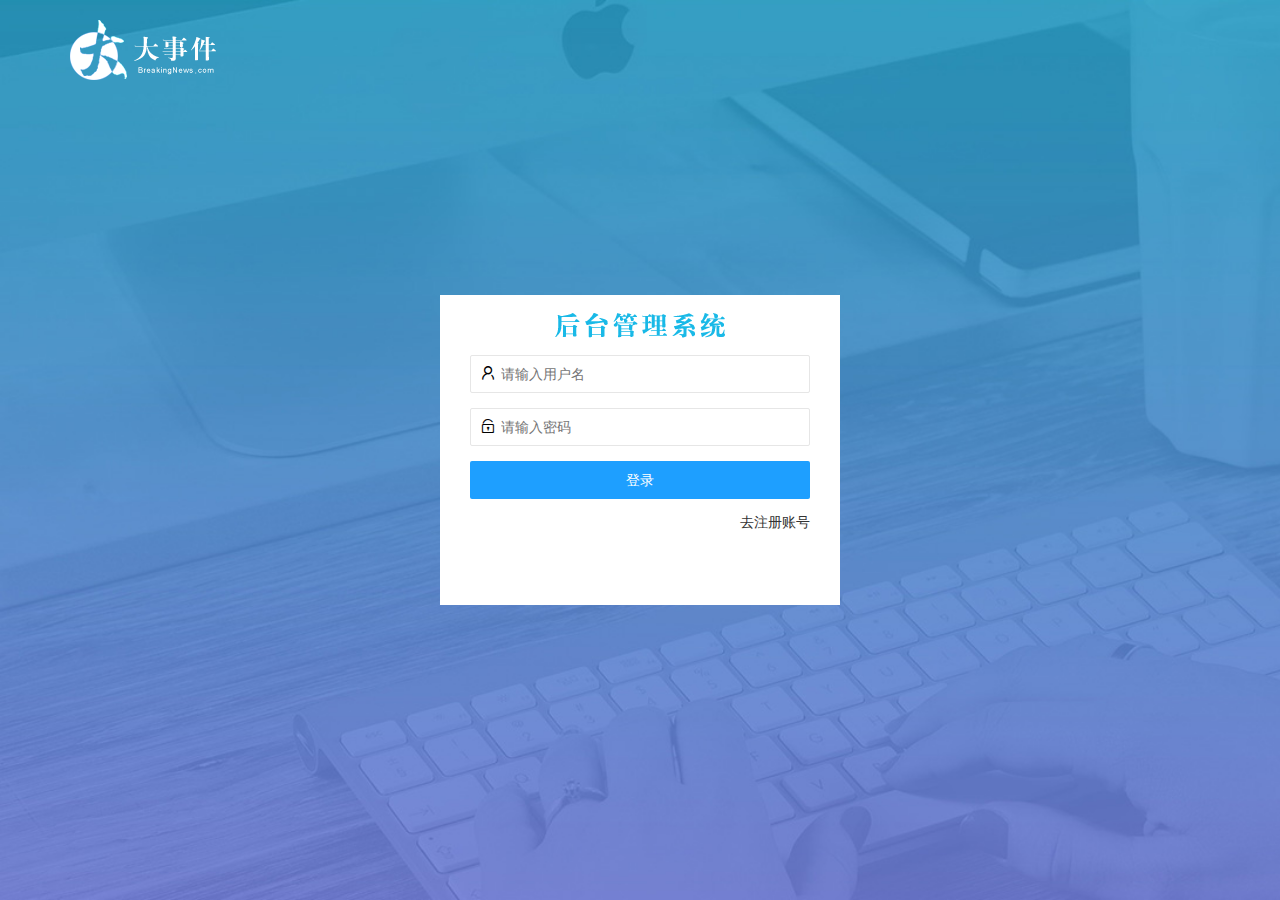
==== commit 512289d3: "login功能开发完毕" ====
--- a/login.html
+++ b/login.html
@@ -17,11 +17,67 @@
         <div class="header-box"></div>
         <!-- 登录盒子 -->
         <div class="login_box">
-            <a href="javascript:;" id="link-reg">去注册账号</a>
+            <!-- 登录的表单 -->
+            <form class="layui-form" id="form-login">
+                <!-- 表单行 -->
+                <div class="layui-form-item">
+                    <!-- 图标 -->
+                    <i class="layui-icon layui-icon-username"></i>
+                    <input type="text" name="username" required lay-verify="required" placeholder="请输入用户名"
+                        autocomplete="off" class="layui-input">
+                </div>
+                <!-- 第二行 -->
+                <div class="layui-form-item">
+                    <!-- 图标 -->
+                    <i class="layui-icon layui-icon-password"></i>
+                    <input type="password" name="password" required lay-verify="required" placeholder="请输入密码"
+                        autocomplete="off" class="layui-input">
+                </div>
+                <!-- 第三行 -->
+                <div class="layui-form-item">
+                    <button class="layui-btn layui-btn-normal layui-btn-fluid" lay-submit
+                        lay-filter="formDemo">登录</button>
+                </div>
+                <!-- 第四行 -->
+                <div class="layui-form-item links">
+                    <a href="javascript:;" id="link-reg">去注册账号</a>
+                </div>
+            </form>
         </div>
         <!-- 注册盒子 -->
         <div class="reg_box">
-            <a href="javascript:;" id="link-login">去登录</a>
+            <form class="layui-form" action="">
+                <!-- 第1行 -->
+                <div class="layui-form-item">
+                    <i class="layui-icon layui-icon-username"></i>
+                    <!-- 如果要实现验证效果，前提：必须导入 layui 的 JS 脚本 -->
+                    <!-- lay-verify 属性表示要添加验证规则 -->
+                    <!-- required 表示必填项 -->
+                    <input type="text" name="username" required lay-verify="required" placeholder="请输入用户名"
+                        autocomplete="off" class="layui-input">
+                </div>
+                <!-- 第二行 -->
+                <div class="layui-form-item">
+                    <i class="layui-icon layui-icon-password"></i>
+                    <input type="password" name="password" required lay-verify="required|pwd" placeholder="请输入密码"
+                        autocomplete="off" class="layui-input">
+                </div>
+                <!-- 第三行 -->
+                <div class="layui-form-item">
+                    <i class="layui-icon layui-icon-password"></i>
+                    <input type="password" name="repassword" required lay-verify="required|pwd|samePwd"
+                        placeholder="请确认密码" autocomplete="off" class="layui-input">
+                </div>
+                <!-- 第4行 -->
+                <div class="layui-form-item">
+                    <button class="layui-btn layui-btn-fluid layui-btn-normal" lay-submit
+                        lay-filter="formDemo">注册</button>
+                </div>
+                <!-- 第5行 -->
+                <div class="layui-form-item links">
+                    <a href="javascript:;" id="link-login">去登录</a>
+                </div>
+            </form>
         </div>
 
     </div>
--- a/assets/css/login.css
+++ b/assets/css/login.css
@@ -23,13 +23,32 @@
   left: 50%;
   transform: translate(-50%, -50%);
 }
+.loginBox a {
+  font-style: 12px;
+}
+.loginBox .layui-form {
+  padding: 0 30px;
+}
+.loginBox .links {
+  display: flex;
+  /* 控制主轴的对齐方式 */
+  justify-content: flex-end;
+}
+.loginBox .layui-form-item {
+  position: relative;
+}
+.loginBox .layui-icon {
+  position: absolute;
+  top: 10px;
+  left: 10px;
+}
+.loginBox .layui-input {
+  padding-left: 30px;
+}
 .loginBox .header-box {
   height: 60px;
   background: url('/assets/images/login_title.png') no-repeat center;
 }
 .loginBox .reg_box {
   display: none;
-  width: 100%;
-  height: 100%;
-  background-color: pink;
 }
